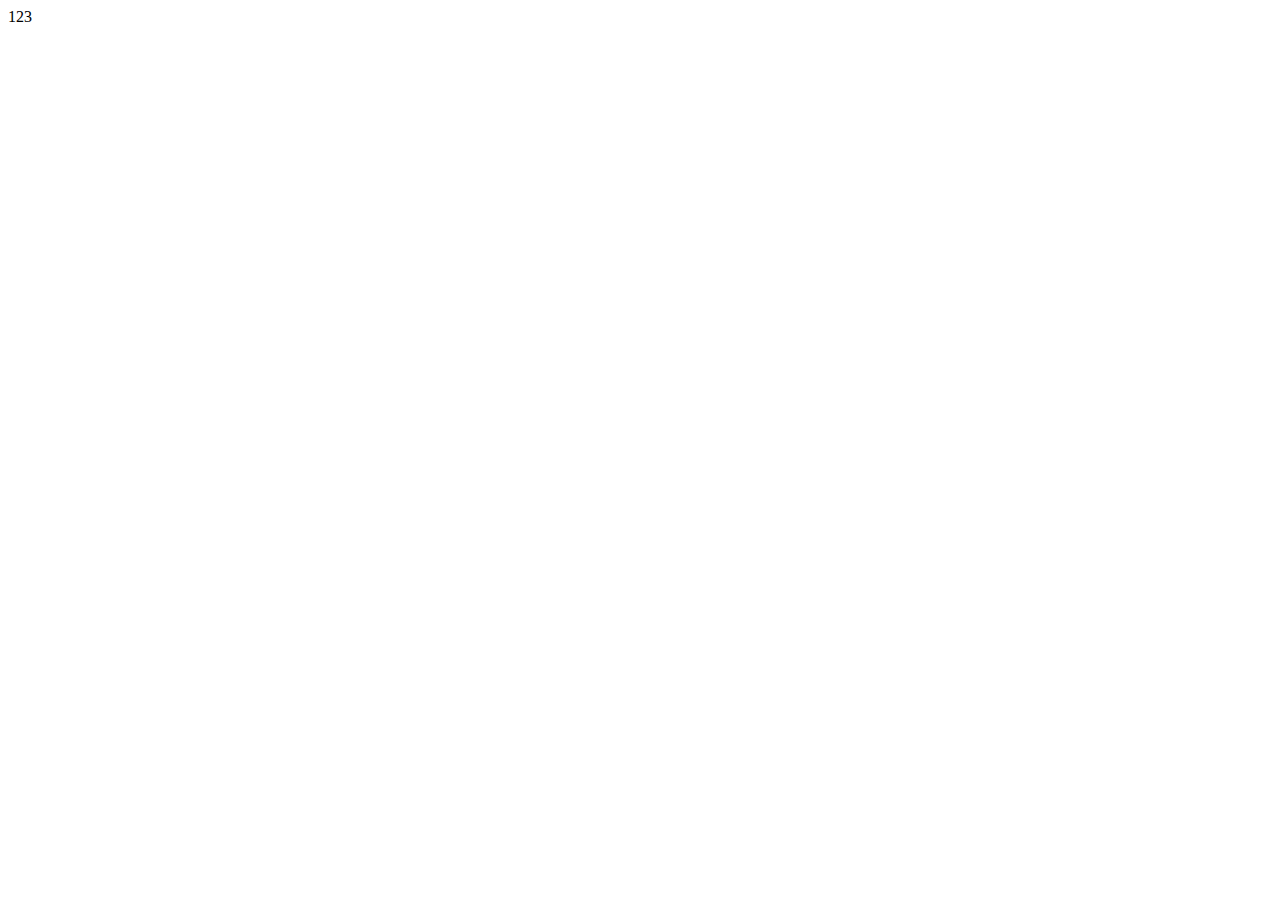
==== index.html @ fb0c714f "弄" ====
<!DOCTYPE html>
<html lang="en">
<head>
  <meta charset="UTF-8">
  <meta name="viewport" content="width=device-width, initial-scale=1.0">
  <title>Document</title>
</head>
<body>
  <div>123</div>
</body>
</html>
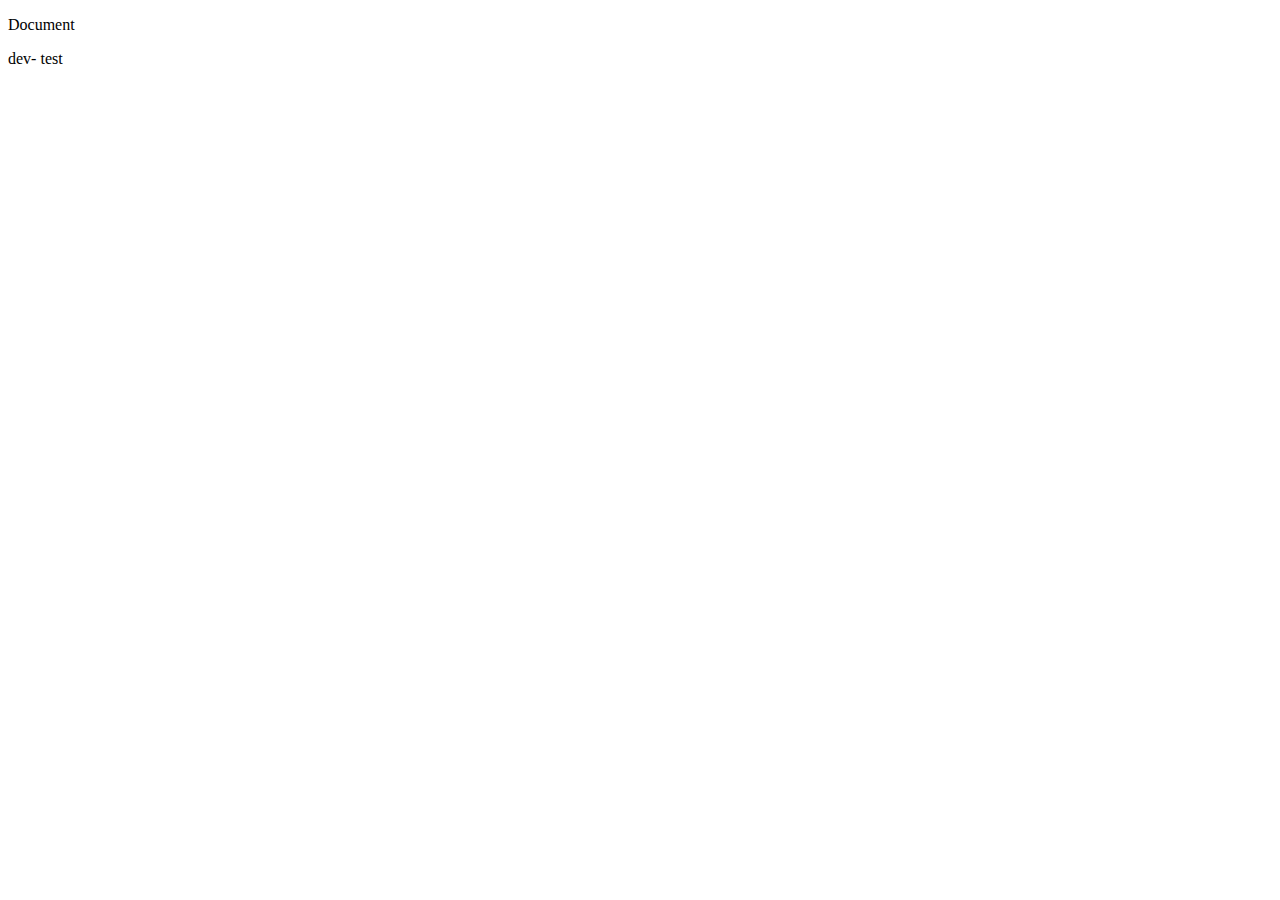
==== commit eb801a1a: "dev-tset" ====
--- a/index.html
+++ b/index.html
@@ -1,11 +1,13 @@
 <!DOCTYPE html>
 <html lang="en">
 <head>
-  <meta charset="UTF-8">
-  <meta name="viewport" content="width=device-width, initial-scale=1.0">
-  <title>Document</title>
+    <meta charset="UTF-8">
+    <meta name="viewport" content="width=device-width, initial-scale=1.0">
+    <title>Document</title>
 </head>
 <body>
-  <div>123</div>
+    <p>Document</p>
+    <p>dev- test</p>
 </body>
-</html>+</html>
+
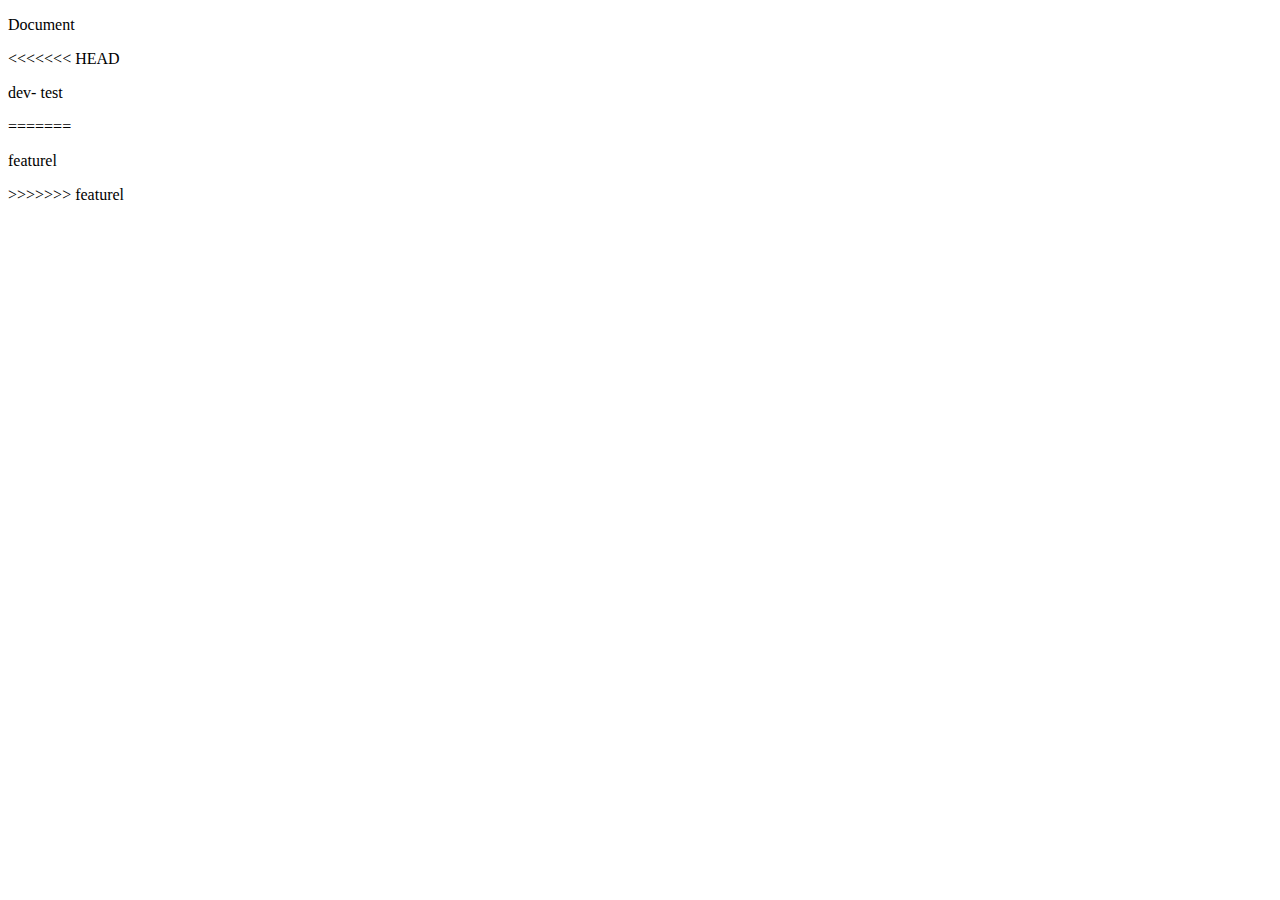
==== commit a832d38e: "gai" ====
--- a/index.html
+++ b/index.html
@@ -7,7 +7,11 @@
 </head>
 <body>
     <p>Document</p>
+<<<<<<< HEAD
     <p>dev- test</p>
+=======
+    <p> featurel</p>
+>>>>>>> featurel
 </body>
 </html>
 
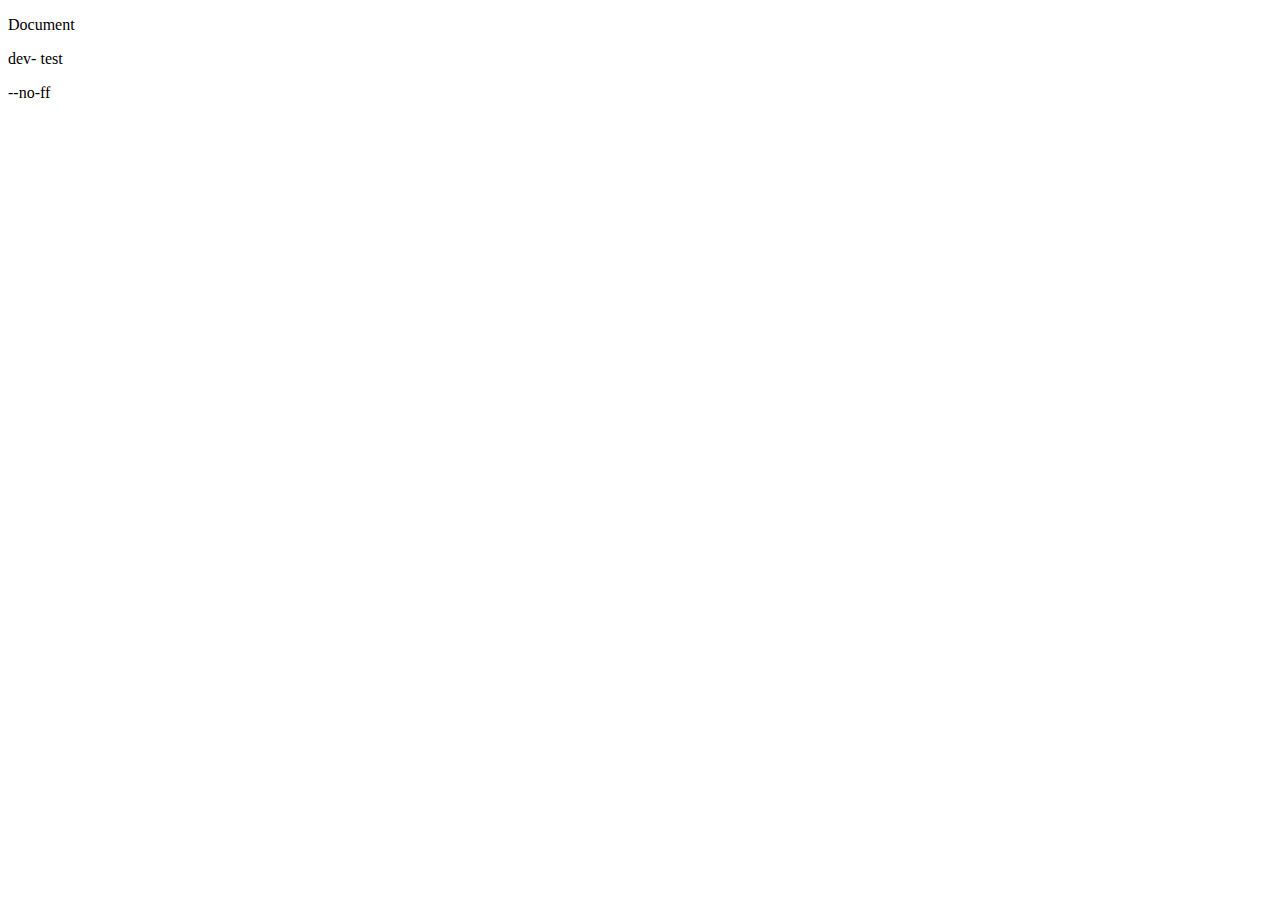
==== commit 57f9deaf: "no-ff" ====
--- a/index.html
+++ b/index.html
@@ -7,11 +7,8 @@
 </head>
 <body>
     <p>Document</p>
-<<<<<<< HEAD
     <p>dev- test</p>
-=======
-    <p> featurel</p>
->>>>>>> featurel
+    <p>--no-ff</p>
 </body>
 </html>
 
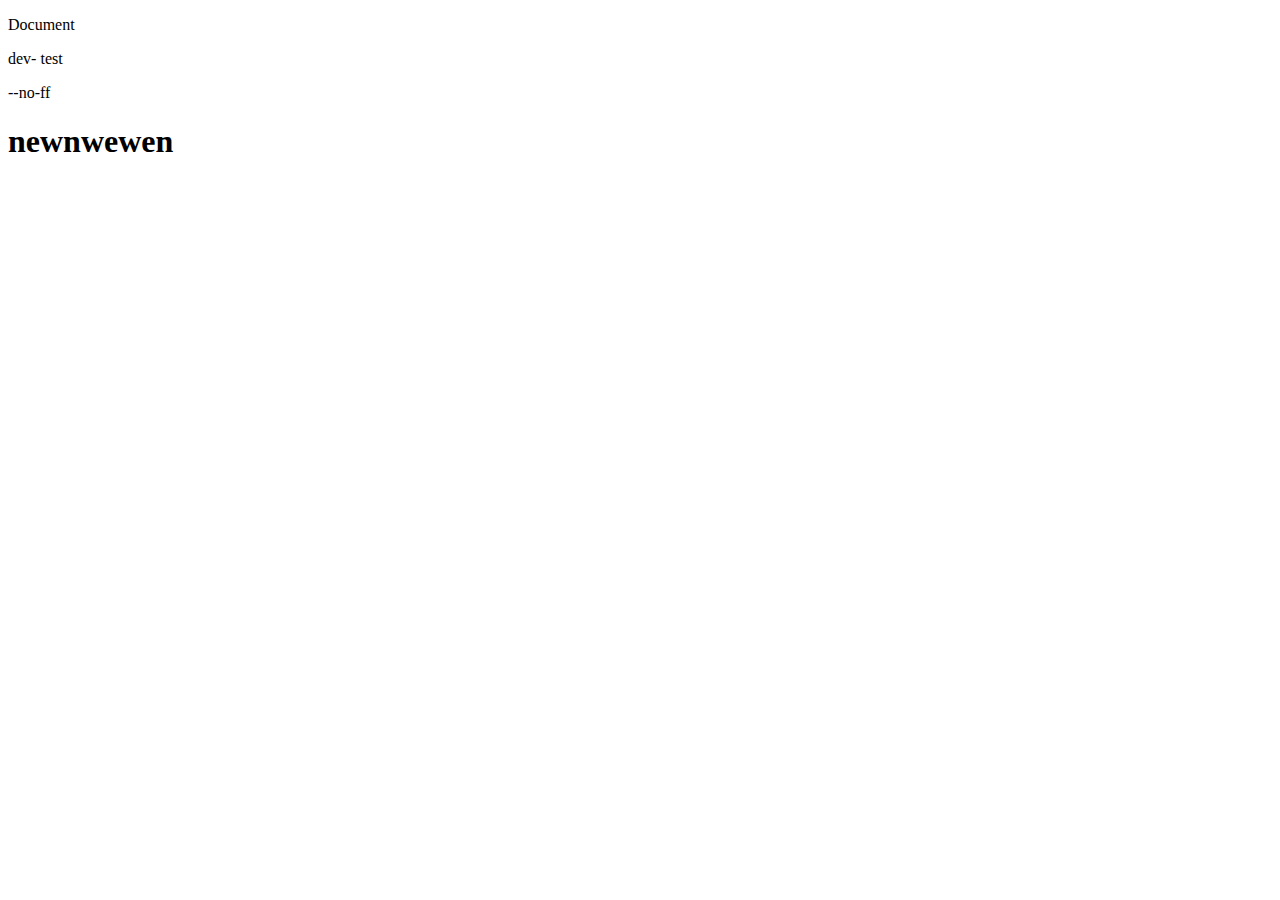
==== commit 17ed2737: "dev-new;" ====
--- a/index.html
+++ b/index.html
@@ -9,6 +9,7 @@
     <p>Document</p>
     <p>dev- test</p>
     <p>--no-ff</p>
+    <h1>newnwewen</h1>
 </body>
 </html>
 
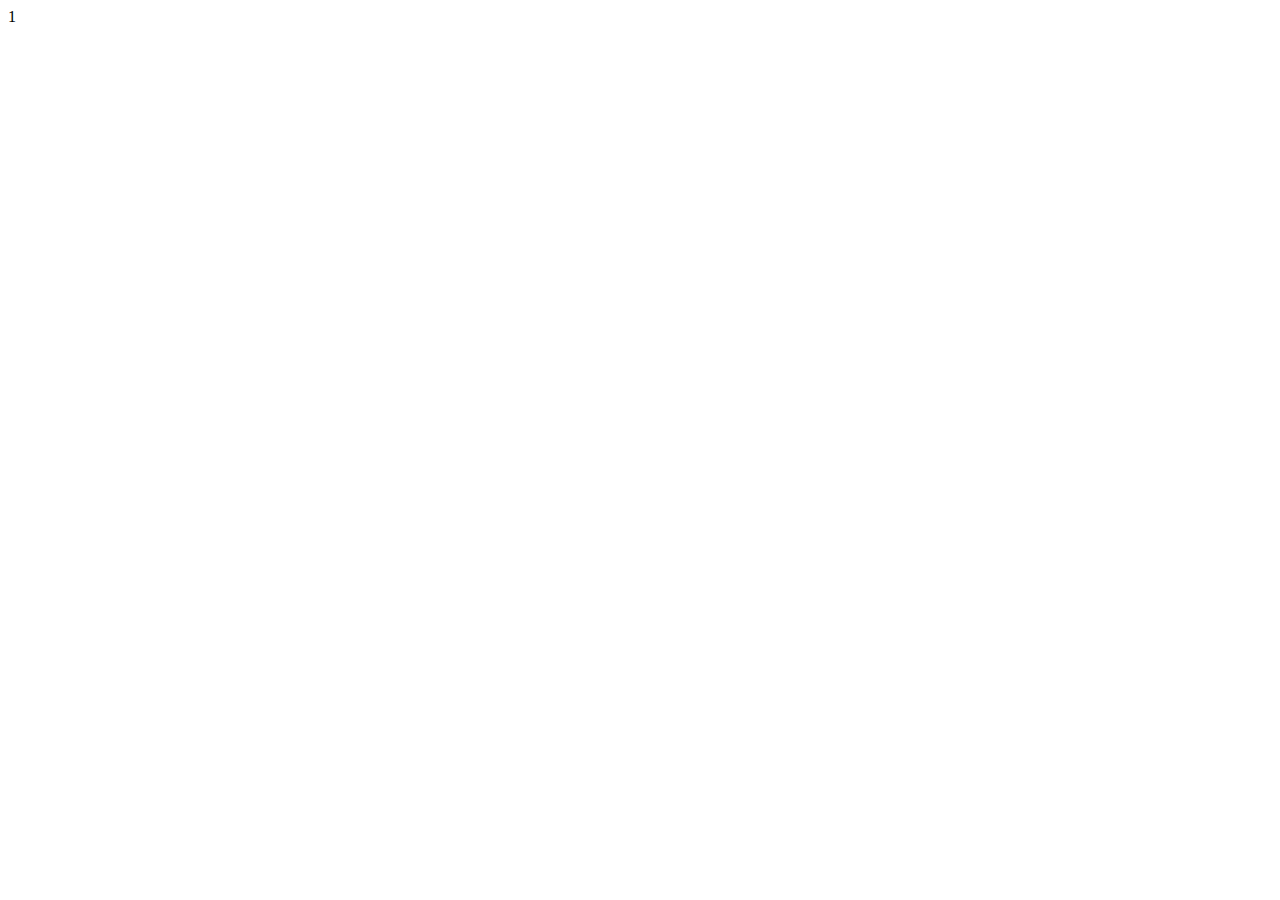
==== commit 4efb83c6: "index1" ====
--- a/index.html
+++ b/index.html
@@ -1,15 +1,11 @@
 <!DOCTYPE html>
 <html lang="en">
 <head>
-    <meta charset="UTF-8">
-    <meta name="viewport" content="width=device-width, initial-scale=1.0">
-    <title>Document</title>
+  <meta charset="UTF-8">
+  <meta name="viewport" content="width=device-width, initial-scale=1.0">
+  <title>Document</title>
 </head>
 <body>
-    <p>Document</p>
-    <p>dev- test</p>
-    <p>--no-ff</p>
-    <h1>newnwewen</h1>
+  <div>1</div>
 </body>
-</html>
-
+</html>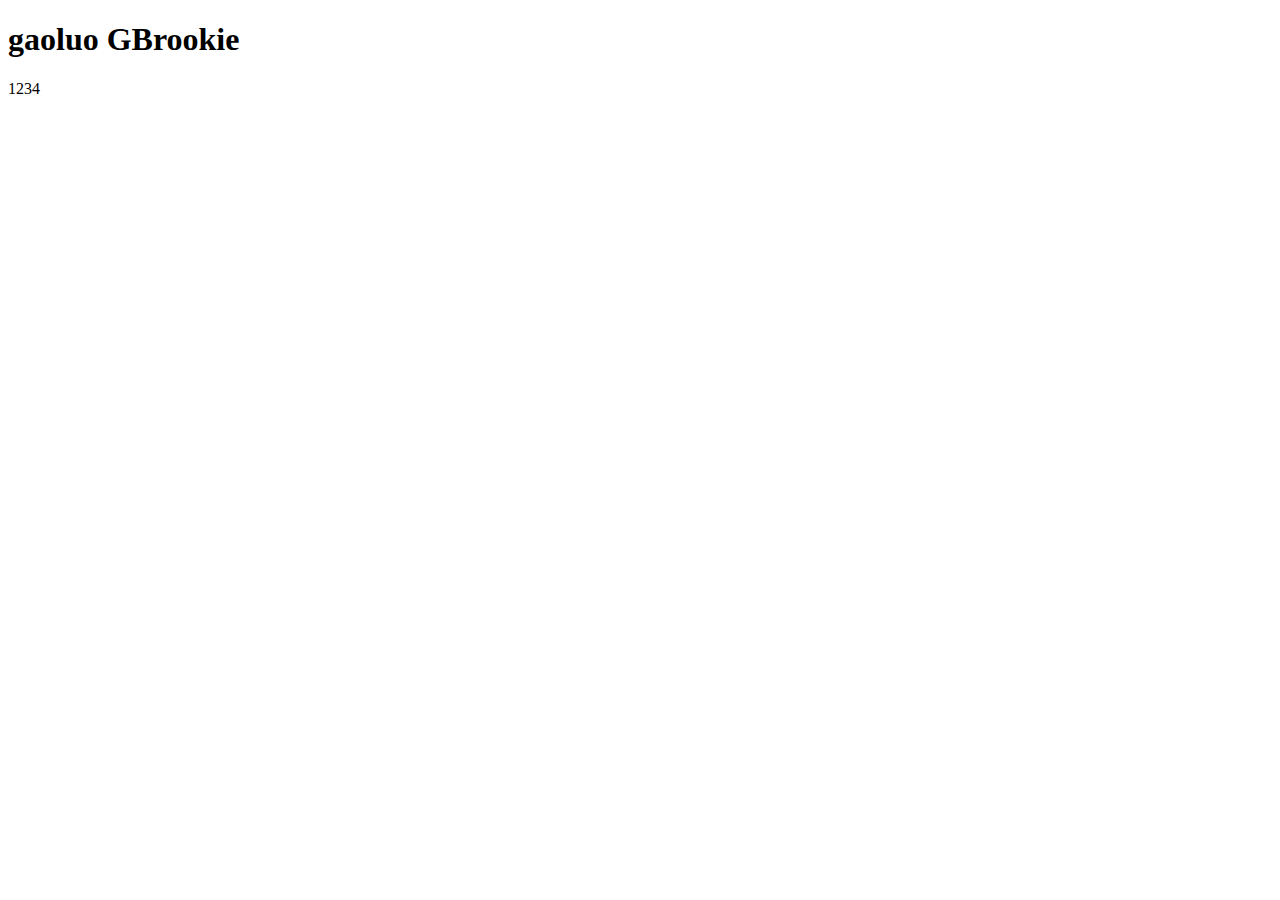
==== commit 91c4aa1c: "gaoluo" ====
--- a/index.html
+++ b/index.html
@@ -6,6 +6,8 @@
   <title>Document</title>
 </head>
 <body>
-  <div>1</div>
+  <h1>gaoluo GBrookie</h1>
+  <div>1234</div>
+  
 </body>
 </html>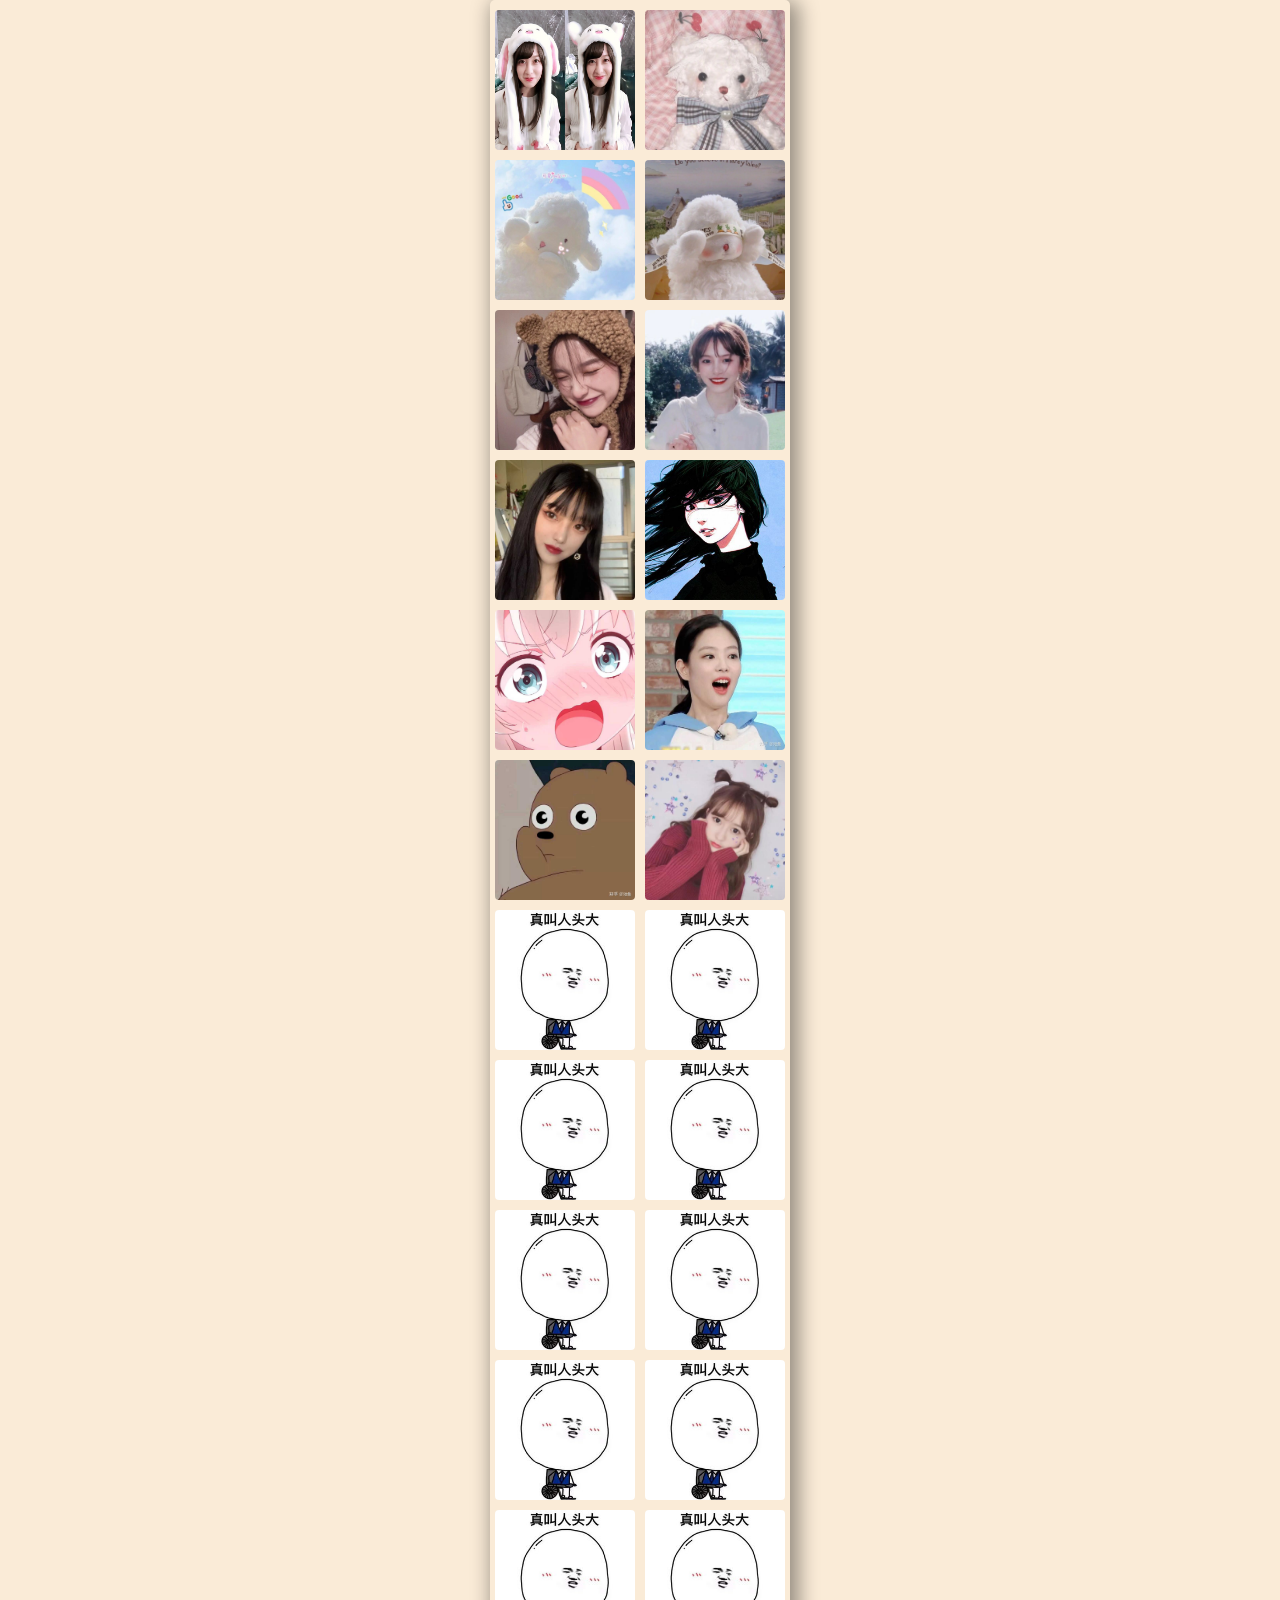
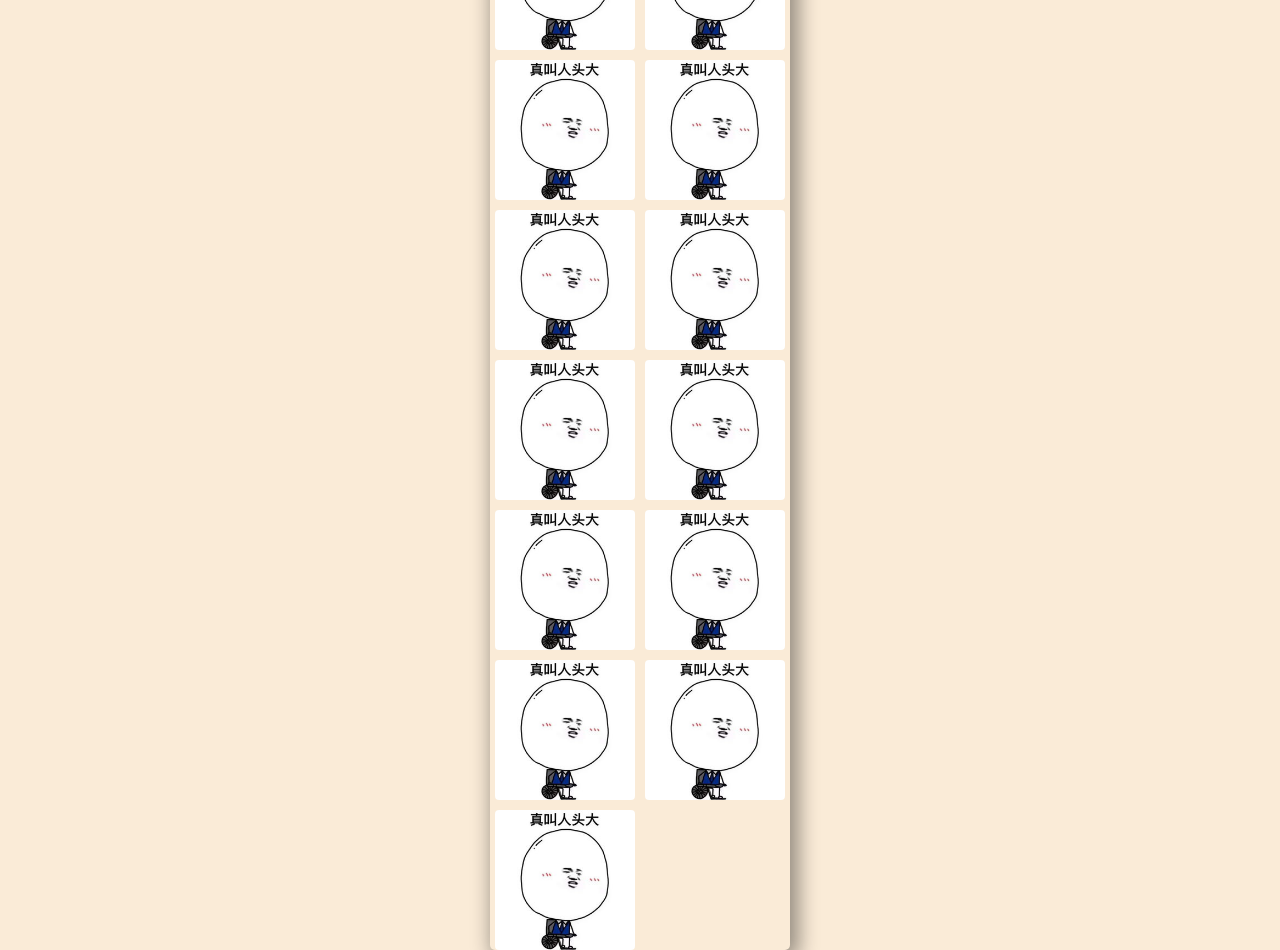
==== commit f9dad4a6: "lazyLoding" ====
--- a/index.html
+++ b/index.html
@@ -4,10 +4,48 @@
   <meta charset="UTF-8">
   <meta name="viewport" content="width=device-width, initial-scale=1.0">
   <title>Document</title>
+  <link rel="stylesheet" href="./css/index.css">
 </head>
 <body>
-  <h1>gaoluo GBrookie</h1>
-  <div>1234</div>
+<div class="container">
+  <img src="" alt="" data-src="./image/01.jpg">
+  <img src="" alt="" data-src="./image/02.jpg">
+  <img src="" alt="" data-src="./image/03.jpg">
+  <img src="" alt="" data-src="./image/04.jpg">
+  <img src="" alt="" data-src="./image/05.jpg">
+  <img src="" alt="" data-src="./image/06.jpg">
+  <img src="" alt="" data-src="./image/07.jpg">
+  <img src="" alt="" data-src="./image/08.jpg">
+  <img src="" alt="" data-src="./image/09.jpg">
+  <img src="" alt="" data-src="./image/010.jpg">
+  <img src="" alt="" data-src="./image/011.jpg">
+  <img src="" alt="" data-src="./image/012.jpg">
+  <img src="" alt="" data-src="./image/013.jpg">
+  <img src="" alt="" data-src="./image/014.jpg">
+  <img src="" alt="" data-src="./image/015.jpg">
+  <img src="" alt="" data-src="./image/016.jpg">
+  <img src="" alt="" data-src="./image/017.jpg">
+  <img src="" alt="" data-src="./image/018.jpg">
+  <img src="" alt="" data-src="./image/019.jpg">
+  <img src="" alt="" data-src="./image/020.jpg">
+  <img src="" alt="" data-src="./image/021.jpg">
+  <img src="" alt="" data-src="./image/022.jpg">
+  <img src="" alt="" data-src="./image/023.jpg">
+  <img src="" alt="" data-src="./image/024.jpg">
+  <img src="" alt="" data-src="./image/025.jpg">
+  <img src="" alt="" data-src="./image/026.jpg">
+  <img src="" alt="" data-src="./image/027.jpg">
+  <img src="" alt="" data-src="./image/028.jpg">
+  <img src="" alt="" data-src="./image/029.jpg">
+  <img src="" alt="" data-src="./image/030.jpg">
+  <img src="" alt="" data-src="./image/031.jpg">
+  <img src="" alt="" data-src="./image/032.jpg">
+  <img src="" alt="" data-src="./image/033.jpg">
   
+</div>
+  <script src="./js/initLazyImg.js"></script>
+  <script>
+    initLazyImage('./image/default.jpg');
+  </script>
 </body>
 </html>--- a/css/index.css
+++ b/css/index.css
@@ -0,0 +1,32 @@
+*{
+  margin:0;
+  padding:0;
+}
+
+body{
+  background-color: antiquewhite;
+}
+
+div{
+  width:300px;
+  box-sizing: border-box;
+  padding: 0px 5px;
+ /* overflow: hidden; */
+  margin:0 auto;
+  /* border:1px solid; */
+  display:flex;
+  flex-wrap: wrap;
+  align-items: center;
+  justify-content: space-between;
+  border-radius: 5px;
+  box-shadow: 5px 5px 20px 4px rgba(0, 0, 0, .4);
+}
+
+.container img{
+  width: 140px;
+  height: 140px;
+  border-radius: 4px;
+  /* margin-left: 10px; */
+  margin-top:10px;
+  
+}